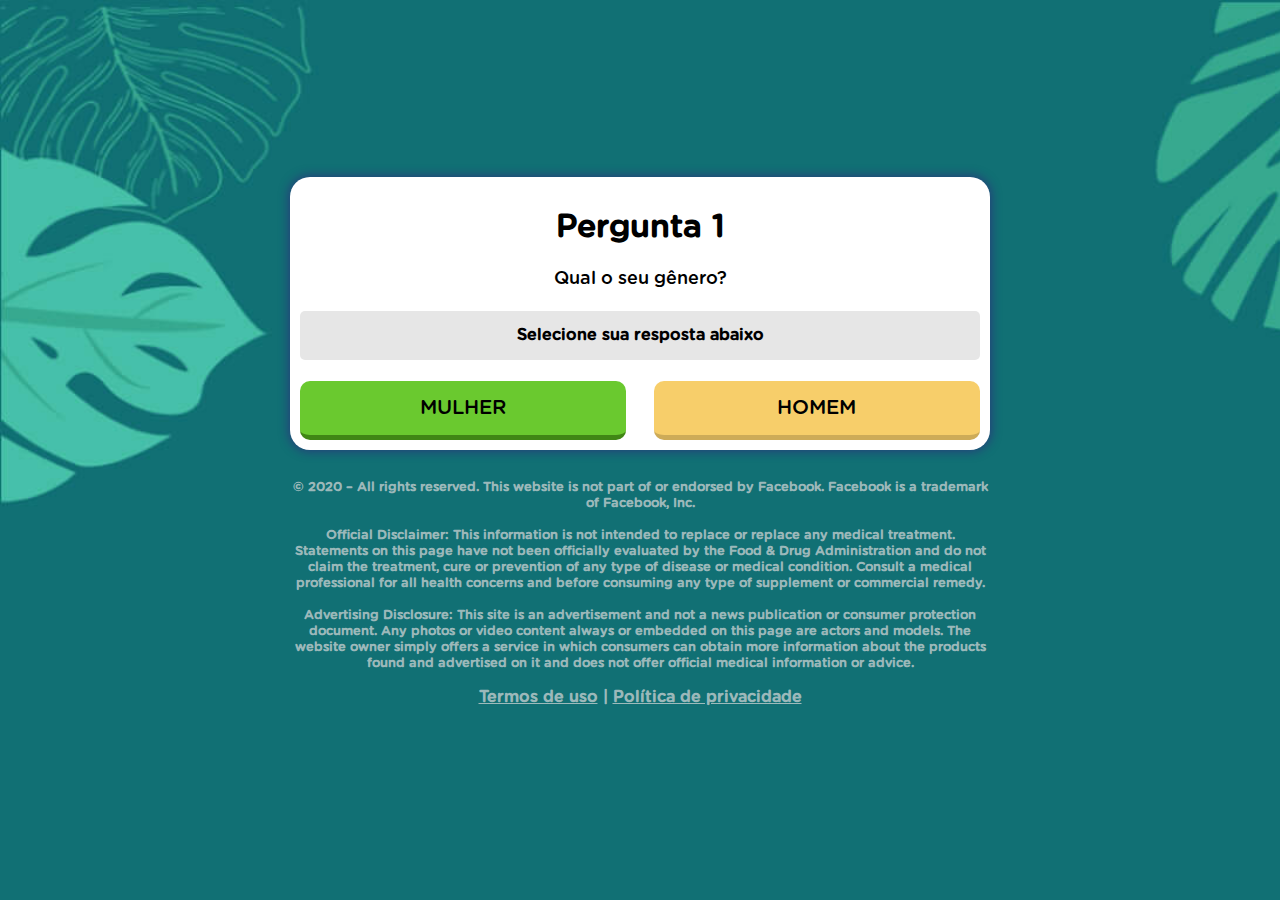
==== quest-vid/index.html @ ea925085 "Add files via upload" ====
<!DOCTYPE html>
<html lang="pt-br">
<head>
  <meta charset="utf-8">
  <meta name="viewport" content="width=device-width, initial-scale=1, shrink-to-fit=no">

<!-- Meta Pixel Code -->

<!-- End Meta Pixel Code -->  

  <link rel="stylesheet" href="style.css">
  <title>Secredo Nunca Revelado Antes</title>
</head>
<body> 
  <meta name="msapplication-TileColor" content="#ffffff">
  <meta name="msapplication-TileImage" content="fv/ms-icon-144x144.png">
  <meta name="theme-color" content="#ffffff">
 <link rel="stylesheet" href="https://use.fontawesome.com/releases/v5.0.10/css/all.css" integrity="sha384-+d0P83n9kaQMCwj8F4RJB66tzIwOKmrdb46+porD/OvrJ+37WqIM7UoBtwHO6Nlg" crossorigin="anonymous">
  <style>
  @font-face {
    font-family: Gotham Rounded;
    src: url("font.otf") format("opentype");
  }
  *, *::before, *::after {
    box-sizing: border-box;
    font-family: Gotham Rounded;
  }
  body {
    padding: 0;
    margin: 0;
    display: flex;
    flex-direction: column;
    justify-content: center;
    align-items: center;
    width: 100vw;
    height: 100vh;
    background: url("bg1.jpeg");
    background-size: cover;
    background-repeat: no-repeat;
  }
  .container {
    width: 700px;
    max-width: 90%;
  }
  .black {
    background-color: #fff;
    padding: 10px;
    text-align: center;
    border-radius: 20px;
    box-shadow: 0 0 10px 2px rgba(56, 22, 129, 0.5);
  }
  .answer {
    display: flex;
    justify-content: space-between;
    gap: 10px;
  }
  @media (max-width: 991px) {
    body {
        margin: 30px 0;
        height: auto;
    }
    .answer {
        display: flex;
        justify-content: space-between;
        flex-flow: column;
      gap: 10px;
      width: 100%
    }
    .btn {
      border-radius: 10px;
      padding: 15px 0px;
      font-size: 25px;
      background-color: #f7ce6a;
      outline: none;
      text-decoration: none;
      color: black;
      width: 100%;
    }
  }
  .btn {
    border-radius: 10px;
    padding: 15px 0px;
    font-size: 20px;
    background-color: #f7ce6a;
    outline: none;
    text-decoration: none;
    color: black;
    min-width: 48%;
    border: none;
    border-bottom: 5px solid #CDAB58;
  }
  .yes {
    border-radius: 10px;
    padding: 15px 0;
    font-size: 20px;
    background-color: #6AC92F;
    outline: none;
    text-decoration: none;
    color: black;
    border: none;
    border-bottom: 5px solid #408615;
  }
  .black h1 {
    color: #000;
  }
  .black h4 {
    color: #000;
    background: #E6E6E6;
    border-radius: 5px;
    padding:15px 0;
  }
  .black p {
    font-size: 18px;
    color: #000;
  }
  .hide {
    display: none;
  }
  .animation {
      position: relative;
      border: none;
      border-bottom: 5px solid #408615;
  }
  .animation::before {
      content: '\f053';
      font-family: 'Font Awesome 5 Free';
      font-weight: bold;
      position: absolute;
      right: 20px;
      top: 18px;
      animation: shake 1.6s infinite
  }
  .animation::after {
      content: '\f054';
      font-family: 'Font Awesome 5 Free';
      font-weight: bold;
      position: absolute;
      left: 20px;
      top: 18px;
      animation: shake 1.6s infinite
  }
  @-webkit-keyframes shake {
    from,
    to {
      -webkit-transform: translate3d(0, 0, 0);
      transform: translate3d(0, 0, 0);
    }
    10%,
    30%,
    50%,
    70%,
    90% {
      -webkit-transform: translate3d(-10px, 0, 0);
      transform: translate3d(-10px, 0, 0);
    }
    20%,
    40%,
    60%,
    80% {
      -webkit-transform: translate3d(10px, 0, 0);
      transform: translate3d(10px, 0, 0);
    }
  }
  @keyframes shake {
    from,
    to {
      -webkit-transform: translate3d(0, 0, 0);
      transform: translate3d(0, 0, 0);
    }
    10%,
    30%,
    50%,
    70%,
    90% {
      -webkit-transform: translate3d(-10px, 0, 0);
      transform: translate3d(-10px, 0, 0);
    }
    20%,
    40%,
    60%,
    80% {
      -webkit-transform: translate3d(10px, 0, 0);
      transform: translate3d(10px, 0, 0);
    }
  }
  </style>
  <!-- Google Tag Manager -->
  <script>(function(w,d,s,l,i){w[l]=w[l]||[];w[l].push({'gtm.start':
  new Date().getTime(),event:'gtm.js'});var f=d.getElementsByTagName(s)[0],
  j=d.createElement(s),dl=l!='dataLayer'?'&l='+l:'';j.async=true;j.src=
  'https://www.googletagmanager.com/gtm.js?id='+i+dl;f.parentNode.insertBefore(j,f);
  })(window,document,'script','dataLayer','GTM-N6MQSCZ');</script>
  <!-- End Google Tag Manager -->
</head>
<body>
  <!-- Google Tag Manager (noscript) -->
  <noscript><iframe src="https://www.googletagmanager.com/ns.html?id=GTM-N6MQSCZ"
  height="0" width="0" style="display:none;visibility:hidden"></iframe></noscript>
  <!-- End Google Tag Manager (noscript) -->
  <div class="container">
    <div class="black">
      <div id="step1">
        <div class="question">
          <h1>Pergunta 1</h1>
          <p>Qual o seu gênero?</p>
          <h4>Selecione sua resposta abaixo</h4>
        </div>
        <div class="answer">
          <button class="btn yes" onclick="step2()">MULHER</button>
          <button class="btn" onclick="step2()">HOMEM</button>
        </div>
      </div>
      <div id="step2" class="hide">
        <div class="question">
          <h1>Pergunta 2</h1>
          <p>Você tem filhos?</p>
          <h4>Selecione sua resposta abaixo</h4>
        </div>
        <div class="answer">
          <button class="btn yes" onclick="step3()">SIM</button>
          <button class="btn" onclick="step3()">NÃO</button>
        </div>
      </div>
      <div id="step3" class="hide">
        <div class="question">
          <h1>Pergunta 3</h1>
          <p>Você realmente quer descobrir esse segredo nunca antes revelado?</p>
          <h4>Selecione sua resposta abaixo</h4>
        </div>
        <div class="answer">
          <button class="btn yes" onclick="step4()">SIM</button>
          <button class="btn" onclick="step4()">NÃO</button>
        </div>
      </div>
      <div id="step4" class="hide">
        <div class="question">
          <h1>Pergunta 4</h1>
          <p>O vídeo a seguir tem um limite para pouquíssimas pessoas verem ao mesmo tempo... Você pretende ver até o fim?</p>
          <h4>Selecione sua resposta abaixo</h4>
        </div>
        <div class="answer">
          <button class="btn yes animation" onclick="redirect()">ACESSAR AGORA</button>
          <button class="btn" onclick="redirect()">NÃO</button>
        </div>
      </div>
    </div>
    <p style="text-align: center; font-weight: bold;color:rgba(218, 218, 218, 0.7);font-size:0.8em; margin-top:30px">© 2020 – All rights reserved. This website is not part of or endorsed by Facebook. Facebook is a trademark of Facebook, Inc.<br><br>

    Official Disclaimer: This information is not intended to replace or replace any medical treatment. Statements on this page have not been officially evaluated by the Food & Drug Administration and do not claim the treatment, cure or prevention of any type of disease or medical condition. Consult a medical professional for all health concerns and before consuming any type of supplement or commercial remedy.<br><br>

    Advertising Disclosure: This site is an advertisement and not a news publication or consumer protection document. Any photos or video content always or embedded on this page are actors and models. The website owner simply offers a service in which consumers can obtain more information about the products found and advertised on it and does not offer official medical information or advice.</p>
    <p style="text-align: center; font-weight: bold;color: rgba(218, 218, 218, 0.7);"><a href="https://frasesdaconquista.site/quest-vid/termos" style="color: rgba(218, 218, 218, 0.7);">Termos de uso</a> | <a href="https://frasesdaconquista.site/quest-vid/privacidade" style="color: rgba(218, 218, 218, 0.7);">Política de privacidade</a></p>
  </div>
  <script>
    function step2() {
      document.getElementById("step1").classList.add("hide")
      document.getElementById("step2").classList.remove("hide")
    }
    function step3() {
      document.getElementById("step2").classList.add("hide")
      document.getElementById("step3").classList.remove("hide")
    }
    function step4() {
      document.getElementById("step3").classList.add("hide")
      document.getElementById("step4").classList.remove("hide")
    }
    function redirect() {
        location.href = "https://google.com/";     }
  </script>
</body>
</html>
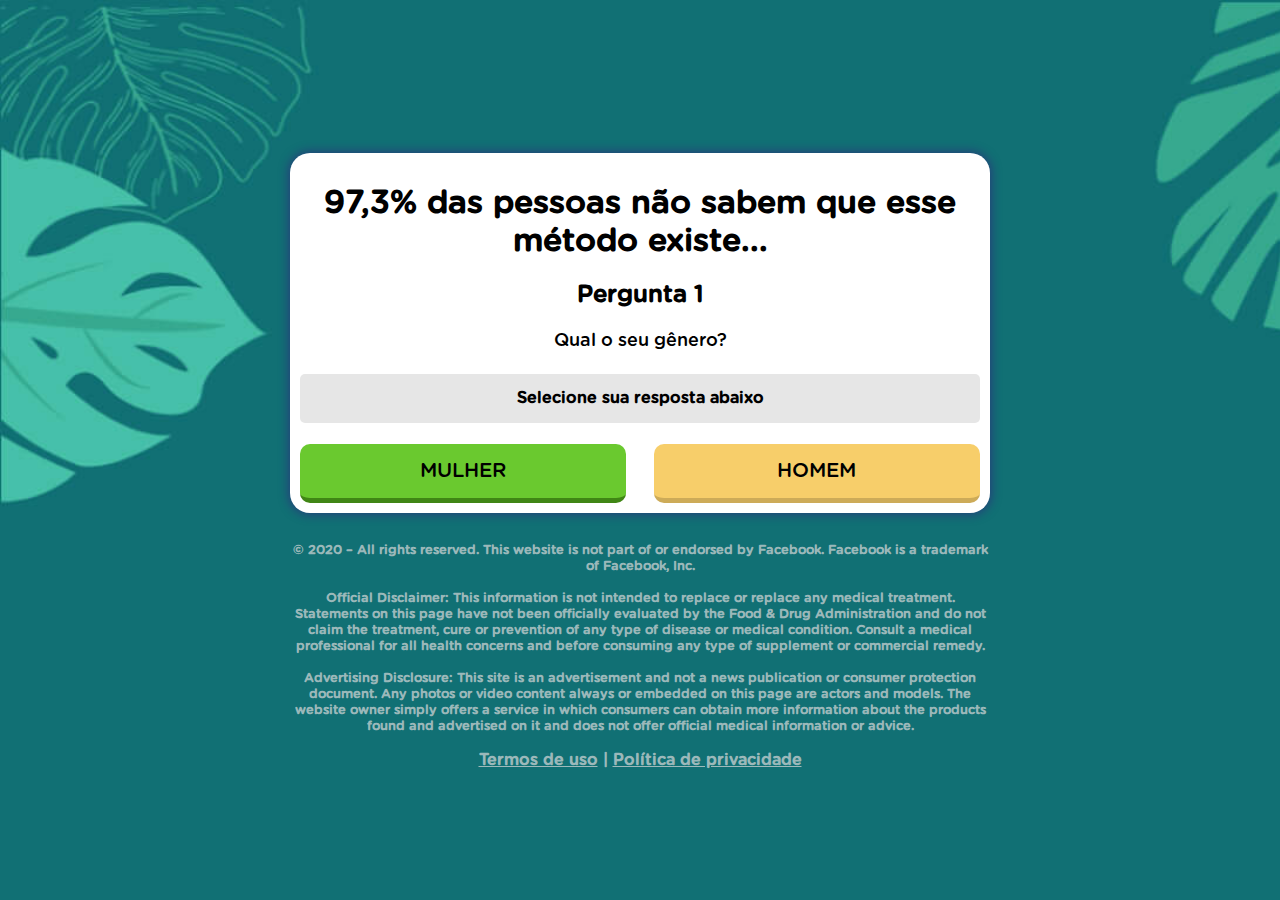
==== commit 8b084935: "Add files via upload" ====
--- a/quest-vid/index.html
+++ b/quest-vid/index.html
@@ -39,6 +39,7 @@
     background-repeat: no-repeat;
   }
   .container {
+    padding-top: 3%;
     width: 700px;
     max-width: 90%;
   }
@@ -185,23 +186,14 @@
   }
   </style>
   <!-- Google Tag Manager -->
-  <script>(function(w,d,s,l,i){w[l]=w[l]||[];w[l].push({'gtm.start':
-  new Date().getTime(),event:'gtm.js'});var f=d.getElementsByTagName(s)[0],
-  j=d.createElement(s),dl=l!='dataLayer'?'&l='+l:'';j.async=true;j.src=
-  'https://www.googletagmanager.com/gtm.js?id='+i+dl;f.parentNode.insertBefore(j,f);
-  })(window,document,'script','dataLayer','GTM-N6MQSCZ');</script>
-  <!-- End Google Tag Manager -->
-</head>
-<body>
-  <!-- Google Tag Manager (noscript) -->
-  <noscript><iframe src="https://www.googletagmanager.com/ns.html?id=GTM-N6MQSCZ"
-  height="0" width="0" style="display:none;visibility:hidden"></iframe></noscript>
+ 
   <!-- End Google Tag Manager (noscript) -->
   <div class="container">
     <div class="black">
       <div id="step1">
         <div class="question">
-          <h1>Pergunta 1</h1>
+          <h1>97,3% das pessoas não sabem que esse método existe...</h1>
+          <h2>Pergunta 1</h2>
           <p>Qual o seu gênero?</p>
           <h4>Selecione sua resposta abaixo</h4>
         </div>
